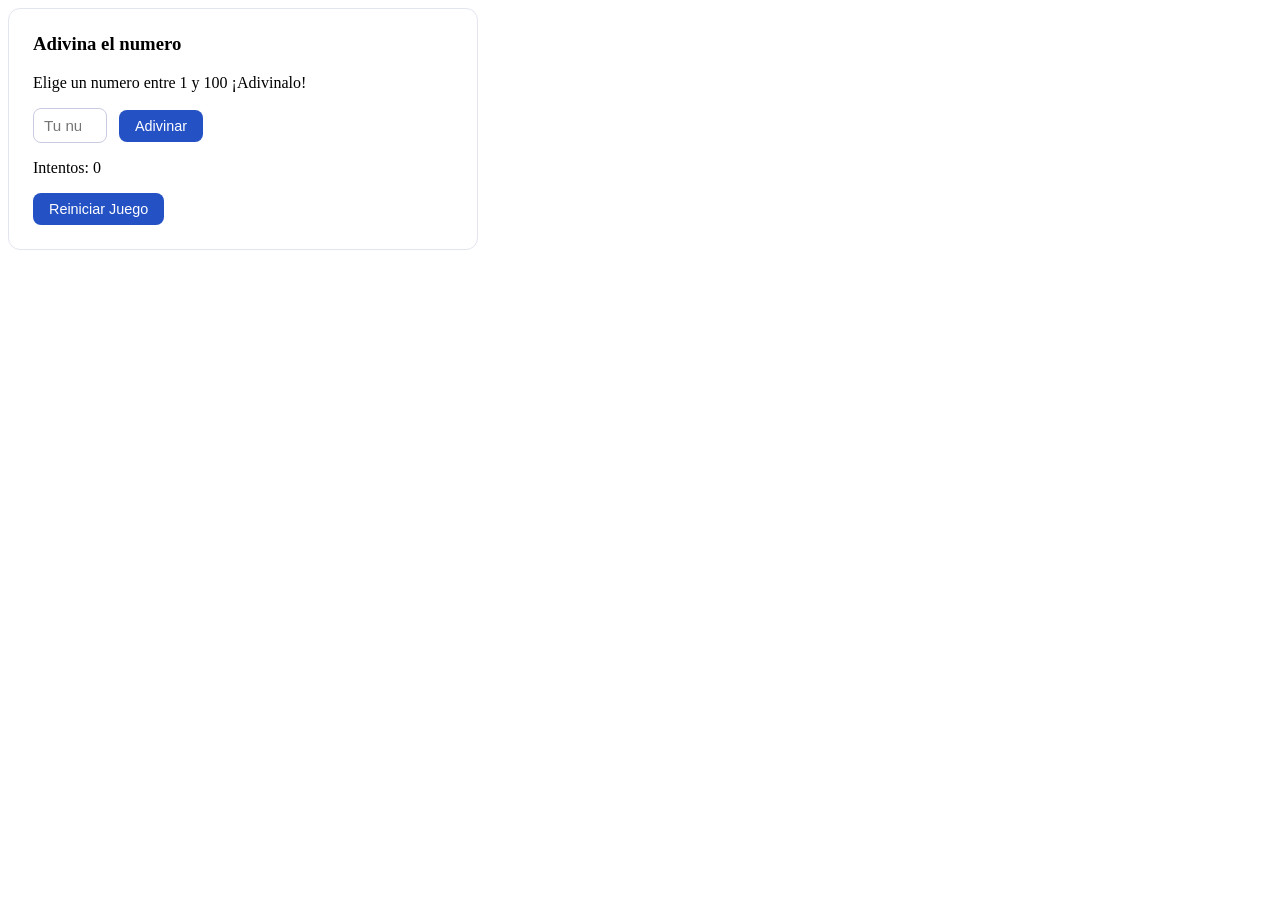
==== 1.html @ c695eb17 "first commit" ====
<!DOCTYPE html>
<html lang="es">
<head>
    <meta charset="UTF-8">
    <meta name="viewport" content="width=device-width, initial-scale=1.0">
    <title>Adivina el número</title>
    <link rel="stylesheet" href="/1_.css">
</head>
<body>
    <div class="juego">
        <h3>Adivina el numero</h3>
        <p>Elige un numero entre 1 y 100 ¡Adivinalo!</p>
        <input type="number" id="intentoUsuario" min="1" max="100" placeholder="Tu numero">
        <button id="btnAdivinar">Adivinar</button>
        <p id="mensajeJuego1"></p>
        <p id="intentosJuego1">Intentos: 0</p>
        <button id="btnReiniciarJuego1">Reiniciar Juego</button>
    </div>
    <script src="/1_.js"></script>
</body>
</html>
---- 1_.css ----
.juego {
  background: #ffffff;
  border: 1px solid #e3e5ee;
  border-radius: 12px;
  padding: 24px;
  max-width: 420px;
}

.juego h3 {
  margin-top: 0;
}

.juego input {
  padding: 8px 10px;
  border: 1px solid #c9cce0;
  border-radius: 8px;
  font-size: 0.95rem;
  margin-right: 8px;
}

.juego button {
  background: #2451c4;
  color: #ffffff;
  border: none;
  padding: 8px 16px;
  border-radius: 8px;
  font-size: 0.9rem;
  cursor: pointer;
}

.juego button:disabled {
  background: #b9bfd6;
  cursor: not-allowed;
}
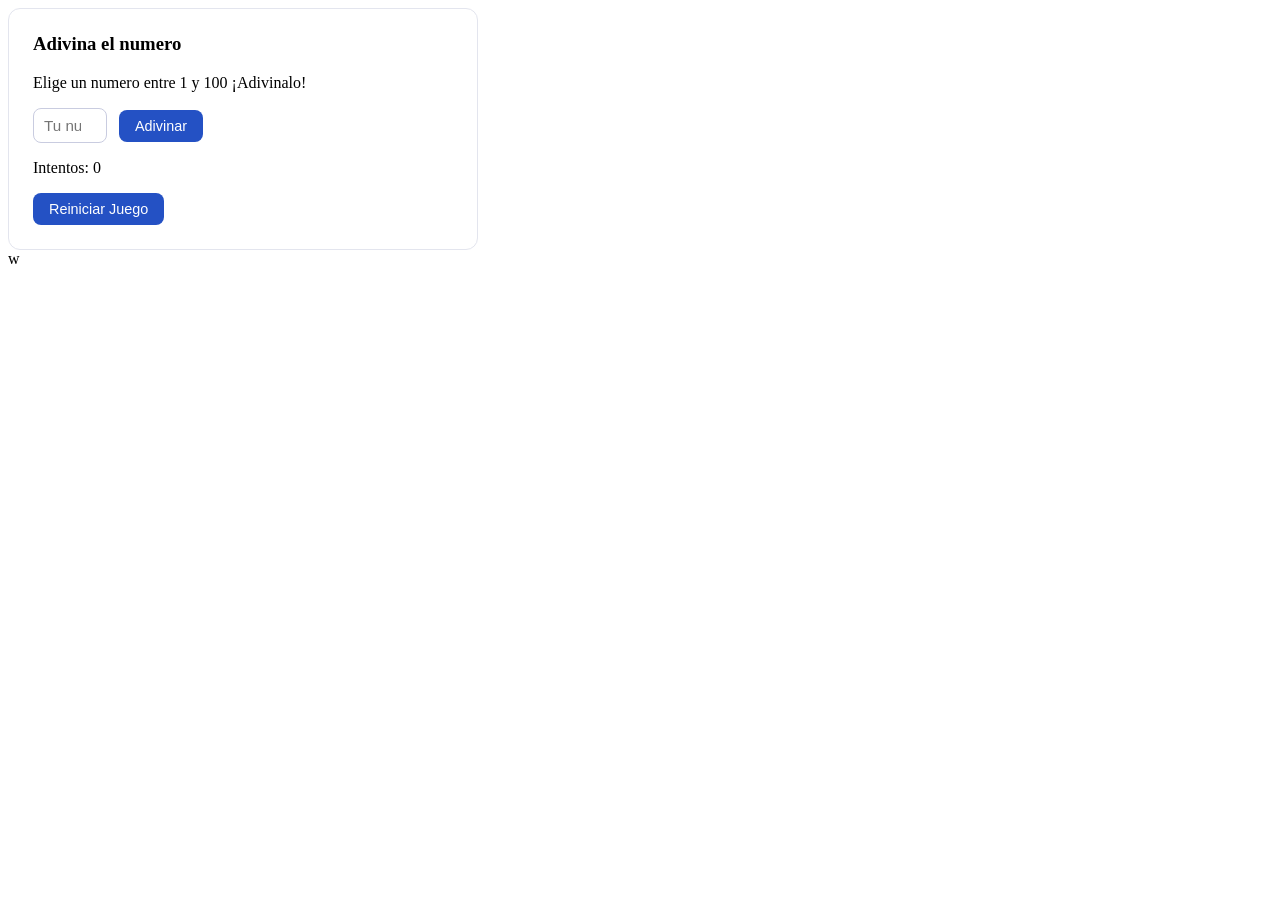
==== commit 5181ec29: "3JUEGO" ====
--- a/1.html
+++ b/1.html
@@ -18,4 +18,4 @@
     </div>
     <script src="/1_.js"></script>
 </body>
-</html>+</html>w
